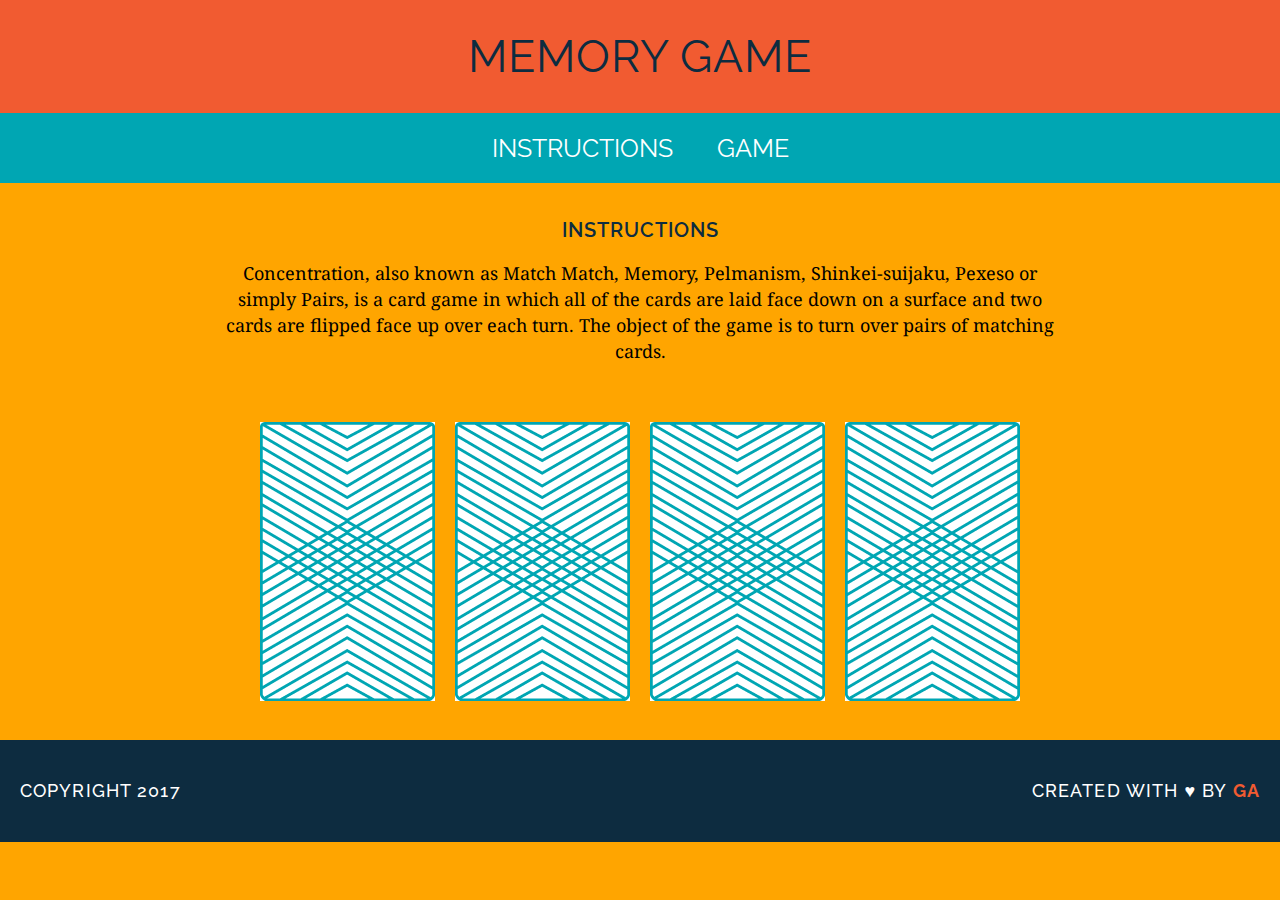
==== memory_game/News Bulletin/index.html @ 9b5ee09c "created game logic" ====
<!DOCTYPE html>
<html>

<link href="https://fonts.googleapis.com/css2?family=Comic+Neue:ital,wght@1,700&display=swap" rel="stylesheet">
<link rel="stylesheet" type="text/css" href="https://fonts.googleapis.com/css?family=Droid+Serif|Raleway:400,500,600,700">

<head>
	<title>Memory Card Game</title>
	<link href="css/main.css" rel="stylesheet" type="text/css">
</head>
<body>
	<header>
		<h1>Memory Game</h1>
	</header>
	<nav>
		<a href="#">Instructions</a>
		<a href="#">Game</a>
	</nav>
	<main>
	<h2>Instructions</h2>
	<p>Concentration, also known as Match Match, Memory, Pelmanism, Shinkei-suijaku, Pexeso or simply Pairs, is a card game in which all of the cards are laid face down on a surface and two cards are flipped face up over each turn. The object of the game is to turn over pairs of matching cards.</p>
	<div>
		<img src="images/back.png" alt="Queen of Diamonds">
		<img src="images/back.png" alt="Queen of Hearts">
		<img src="images/back.png" alt="King of Diamonds">
		<img src="images/back.png" alt="King of Hearts">
	</div>
	</main>
	<footer class="clearfix">
		<p class="copyright">Copyright 2017</p>
		<p class="message">Created with &hearts; by <span class="name">GA</span></p>
	</footer>
</body>

</html>
---- memory_game/News Bulletin/css/main.css ----
body {
		text-align: center;
		background-color: orange;
		margin: 0;
}
h1 {
		color: #0D2c40;
		font-family: Raleway;
		font-size: 45px;
		font-weight: 400;
		letter-spacing: 1px;
		text-transform: uppercase;
		margin: 0;
}
a {
		font-size: 25px;
		font-family: Raleway;
		color:#FFFFFF;
		letter-spacing: 1px:
		font-weight: 600px;
		text-transform: uppercase;
		text-decoration: none;
		margin: 0 20px;
		border-bottom: 2px solid transparent;
}
a:hover {
	border-color: white;
}
h2 {
		font-family: Raleway;
		color: #0D2c40;
		letter-spacing: 1px;
		font-weight: 600;
		font-size: 20px;
		text-decoration: none;
		text-transform: uppercase;
}
p {
	font-family: 'droid serif';
	line-height: 26px;
	font-size: 18px;
}
header {
	background-color: #f15b31;
	color: #FFFFFF;
	padding:30px 20px;
}
nav {
	background-color: #00a6b3;
	color: #FFFFFF;
	padding: 20px 0;
}
main {
	text-align: center;
	width: 850px;
	margin: 35px auto;
}
img {
	margin: 40px 8px 0 8px;
}
footer {
	text-transform: uppercase;
	padding: 20px;
	background-color: #0D2c40;
	color: white;
	font-size: 14px;
	letter-spacing: .08em;
	font-weight: 500;
}
.copyright {
	font-family: Raleway;
	float: left;
}
.message {
	font-family: Raleway;
	float: right;
}
.clearfix:after {
	visibility: hidden;
	display: block;
	content: " ";
	clear: both;
	height: 0;
	font-size: 0;
}
.name {
	color: #f15b31;
	font-weight: 700;
}
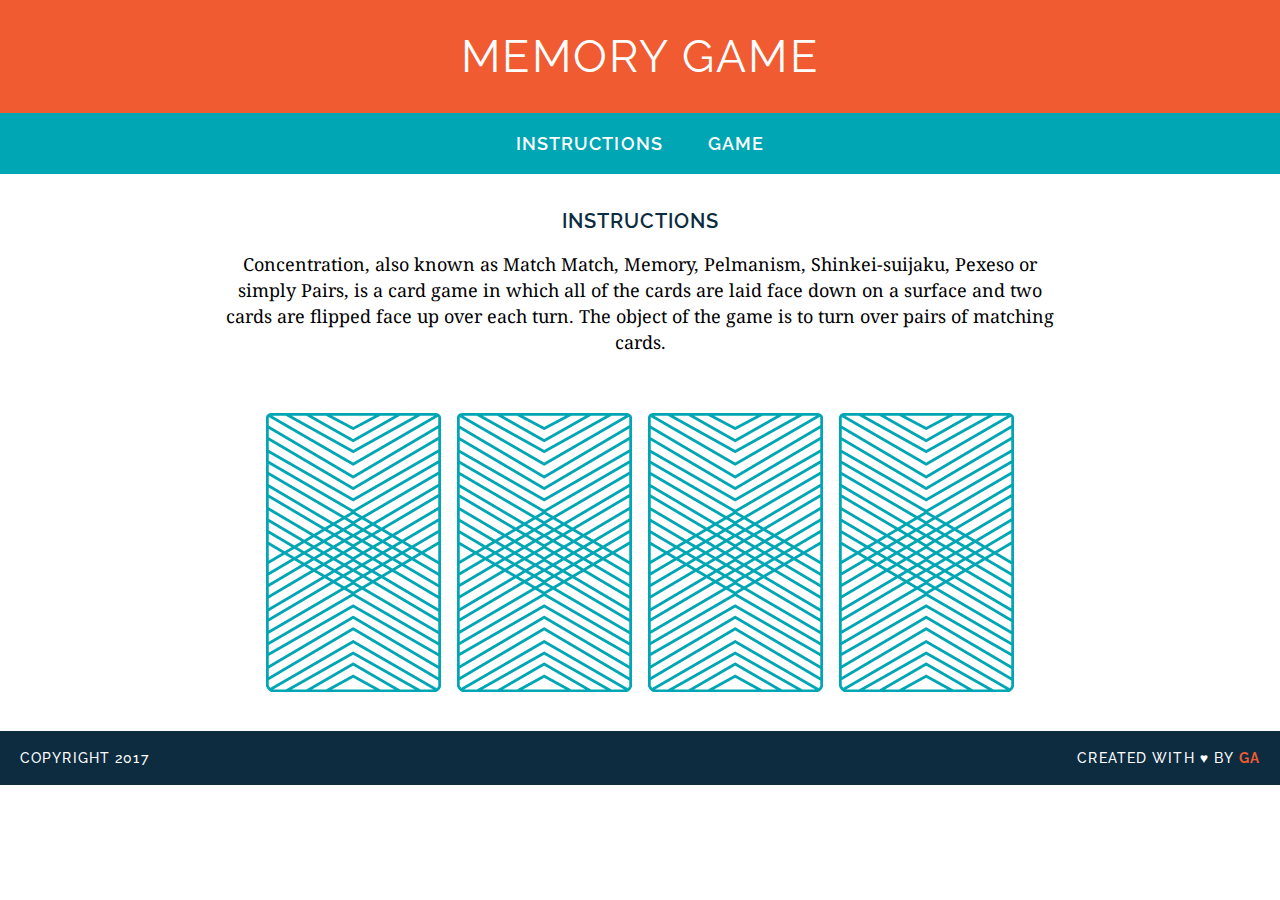
==== commit 6fa68153: "completed memory game!" ====
--- a/memory_game/News Bulletin/index.html
+++ b/memory_game/News Bulletin/index.html
@@ -1,35 +1,38 @@
 <!DOCTYPE html>
-<html>
-
-<link href="https://fonts.googleapis.com/css2?family=Comic+Neue:ital,wght@1,700&display=swap" rel="stylesheet">
-<link rel="stylesheet" type="text/css" href="https://fonts.googleapis.com/css?family=Droid+Serif|Raleway:400,500,600,700">
-
+<html lang="en">
 <head>
+	<meta charset="UTF-8">
 	<title>Memory Card Game</title>
-	<link href="css/main.css" rel="stylesheet" type="text/css">
+	<link href="https://fonts.googleapis.com/css?family=Droid+Serif|Raleway:400,500,600,700" rel="stylesheet">
+	<link rel="stylesheet" href="css/style.css">
 </head>
 <body>
+
 	<header>
 		<h1>Memory Game</h1>
 	</header>
+
 	<nav>
 		<a href="#">Instructions</a>
 		<a href="#">Game</a>
 	</nav>
+
+
 	<main>
-	<h2>Instructions</h2>
-	<p>Concentration, also known as Match Match, Memory, Pelmanism, Shinkei-suijaku, Pexeso or simply Pairs, is a card game in which all of the cards are laid face down on a surface and two cards are flipped face up over each turn. The object of the game is to turn over pairs of matching cards.</p>
-	<div>
-		<img src="images/back.png" alt="Queen of Diamonds">
-		<img src="images/back.png" alt="Queen of Hearts">
-		<img src="images/back.png" alt="King of Diamonds">
-		<img src="images/back.png" alt="King of Hearts">
-	</div>
+		<h2>Instructions</h2>
+
+		<p>
+			Concentration, also known as Match Match, Memory, Pelmanism, Shinkei-suijaku, Pexeso or simply Pairs, is a card game in which all of the cards are laid face down on a surface and two cards are flipped face up over each turn. The object of the game is to turn over pairs of matching cards.
+		</p>
+
+		<div id="game-board" class="board clearfix"></div>
+
 	</main>
+
 	<footer class="clearfix">
 		<p class="copyright">Copyright 2017</p>
 		<p class="message">Created with &hearts; by <span class="name">GA</span></p>
 	</footer>
+	<script src="js/main.js"></script>
 </body>
-
 </html>--- a/memory_game/News Bulletin/css/style.css
+++ b/memory_game/News Bulletin/css/style.css
@@ -0,0 +1,124 @@
+/* =============================
+GENERAL STYLES 
+================================ */
+body {
+  font-family: "Raleway", sans-serif;
+  text-align: center;
+  font-size: 18px;
+  -webkit-font-smoothing: antialiased;
+  margin: 0;
+}
+
+.clearfix:after {
+  visibility: hidden;
+  display: block;
+  content: " ";
+  clear: both;
+  height: 0;
+  font-size: 0;
+}
+
+/* =============================
+TYPOGRAPHY
+================================ */
+h1, h2 {
+  text-transform: uppercase;
+}
+
+h1 {
+  color: white;
+  font-size: 45px;
+  margin: 0;
+  font-weight: 400;
+  letter-spacing: 0.05em;
+}
+
+h2 {
+  color: #0D2C40;
+  letter-spacing: 0.05em;
+  font-weight: 600;
+  font-size: 20px;
+}
+
+p {
+  font-family: "Droid Serif", serif;
+  line-height: 26px;
+}
+
+a {
+  color: white;
+  text-decoration: none;
+  text-transform: uppercase;
+  font-weight: 600;
+  letter-spacing: .06em;
+
+  margin: 0 20px;
+  /* For hover style transition (bonus) */
+  border-bottom: 2px solid transparent;
+/*   transition: all .3s ease-in-out; */
+}
+
+a:hover {
+  border-bottom: 2px solid white;
+}
+/* =============================
+HEADER
+================================ */
+header {
+  background-color: #F15B31;
+  padding: 30px 20px;
+}
+
+/* =============================
+NAV
+================================ */
+nav {
+  background-color: #00A6B3;
+  padding: 20px 0;
+}
+
+/* =============================
+MAIN SECTION
+================================ */
+
+main {
+  width: 850px;
+  margin: 35px auto;
+}
+
+
+/* =============================
+GAME BOARD
+================================ */
+img {
+  margin: 40px 8px 0;
+}
+
+/* =============================
+FOOTER
+================================ */
+footer {
+  text-transform: uppercase;
+  padding: 0 20px;
+  background-color: #0D2C40;
+  color: white;
+  font-size: 14px;
+  letter-spacing: .08em;
+  font-weight: 500;
+
+}
+
+.copyright {
+  float: left;
+  font-family: "Raleway", sans-serif;
+}
+
+.message {
+  float: right;
+  font-family: "Raleway", sans-serif;
+}
+
+.name {
+  color: #F15B31;
+  font-weight: bold;
+}